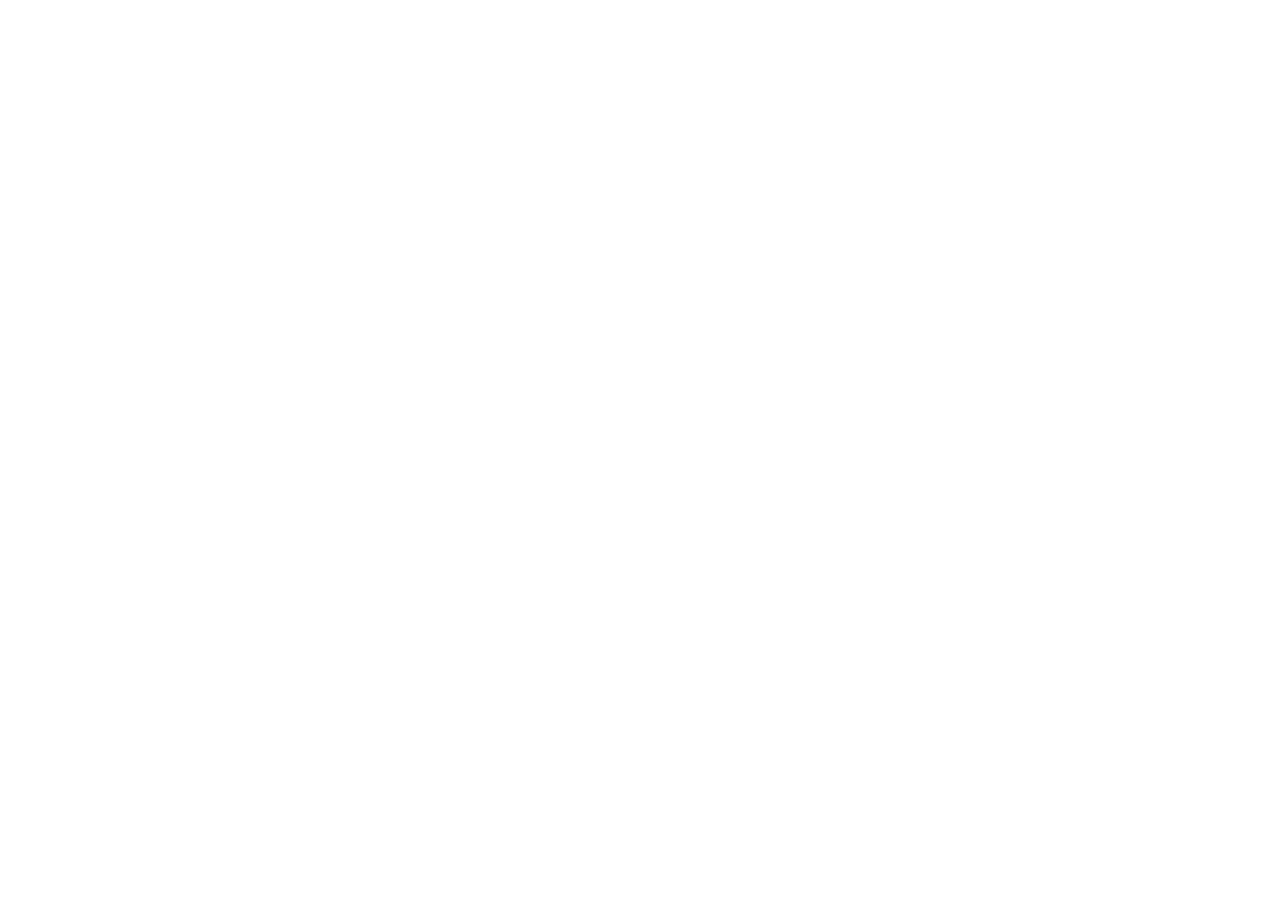
==== 1-challenge-encriptador/index.html @ 98409ceb "initial project" ====
<!DOCTYPE html>
<html lang="en">
<head>
    <meta charset="UTF-8">
    <meta http-equiv="X-UA-Compatible" content="IE=edge">
    <meta name="viewport" content="width=device-width, initial-scale=1.0">
    <title>Encriptador</title>
    <link rel="stylesheet" href="./assets/css/index.css">
</head>
<body>
    
    <script src="./assets/js/index.js"></script>
</body>
</html>
---- 1-challenge-encriptador/assets/css/index.css ----
@import url('https://fonts.googleapis.com/css2?family=Inter&display=swap');
:root{
    --main-bg-color: #E5E5E5;
    --button-encript-bg-color: #0A3871;
    --button-dencript-bg-color:#D8DFE8;
}
* {
    margin: 0 auto;
    box-sizing: border-box;
    font-family: 'Inter', sans-serif;
}
button{
    border-radius: 24px;
    width: 328px;
    height: 67px;
}
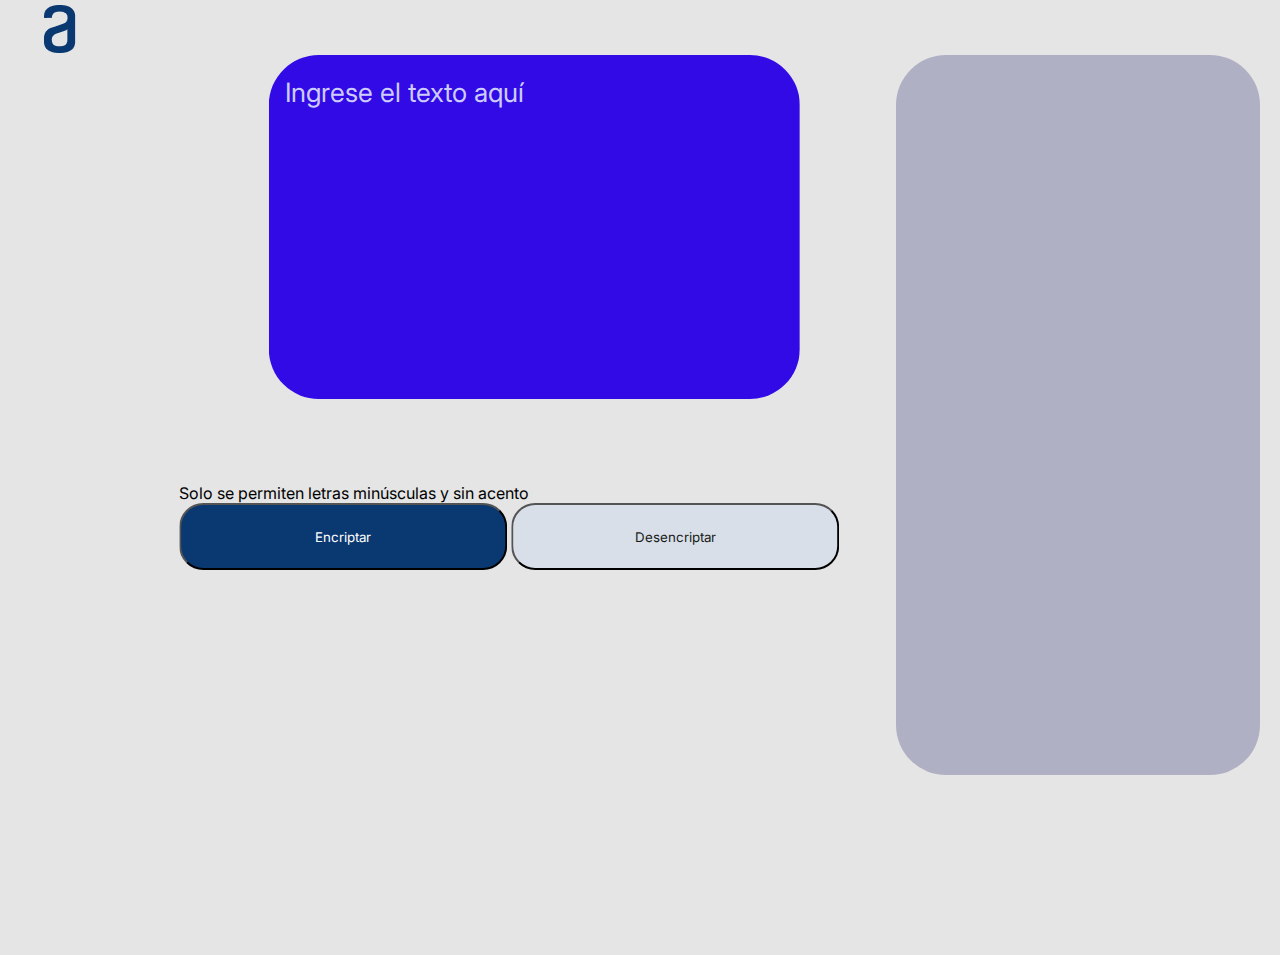
==== commit 0496f673: "initial structure html & css" ====
--- a/1-challenge-encriptador/index.html
+++ b/1-challenge-encriptador/index.html
@@ -8,7 +8,32 @@
     <link rel="stylesheet" href="./assets/css/index.css">
 </head>
 <body>
-    
+    <header>
+        <nav>
+            <img src="./assets/img/Logo.png" alt="logo">
+        </nav>
+    </header>
+    <main>
+        <section id="text">
+            <div id="text-content">
+                <textarea placeholder="Ingrese el texto aquí" name="" id="" cols="30" rows="10"></textarea>
+            </div>
+            <div id="encript">
+                <div class="buttons">
+                    <span>Solo se permiten letras minúsculas y sin acento</span>               
+                </div>
+                <div class="buttons">                    
+                    <button type="button" class="btn-encript">Encriptar</button>
+                    <button type="button" class="btn-unencript">Desencriptar</button>
+                </div>
+            </div>
+        </section>
+        <section id="message">            
+            <div id="text-message">
+
+            </div>
+        </section>
+    </main>
     <script src="./assets/js/index.js"></script>
 </body>
 </html>--- a/1-challenge-encriptador/assets/css/index.css
+++ b/1-challenge-encriptador/assets/css/index.css
@@ -8,9 +8,81 @@
     margin: 0 auto;
     box-sizing: border-box;
     font-family: 'Inter', sans-serif;
+    background: var(--main-bg-color);
+    overflow: hidden;
 }
 button{
     border-radius: 24px;
     width: 328px;
     height: 67px;
+    cursor: pointer;
+}
+button:hover{
+    opacity: 0.5;
+    transition-delay: 1000;
+}
+nav{
+    width: 100%;
+    height: 55px;
+}
+nav img{
+    float: left;
+    margin-top: 5px;
+}
+main{
+    height: 100vh;
+}
+textarea{
+    resize: none;
+    background: rgb(50, 10, 230);
+    border-radius: 50px;
+    padding-top: 20px;
+    padding-left: 15px;
+    border-radius: 50px;
+    font-size: 20pt;
+    border-color: transparent;
+    color: white;
+}
+textarea::placeholder{
+    color: #CCCCFF;
+}
+span{
+    color: var(#404043);    
+}
+#text{
+    float: left;
+    width: 70%;
+}
+#message{
+    float: left;
+    width: 30%;
+    padding-right: 20px;
+}
+#text-content{
+    transform: translate(30%);
+    -webkit-transform: translate(30%);
+    -moz-transform: translate(30%);
+    -ms-transform: translate(30%);
+    -o-transform: translate(30%);
+    margin-bottom: 80px;
+}
+#text-message{
+    height: 80vh;
+    background-color: #b0b0c5;
+    border-radius: 50px;
+}
+.buttons{
+    transform: translate(20%);
+    -webkit-transform: translate(20%);
+    -moz-transform: translate(20%);
+    -ms-transform: translate(20%);
+    -o-transform: translate(20%);
+}
+.btn-encript{
+    background-color: var(--button-encript-bg-color);
+    color: #FFFFFF;
+}
+.btn-unencript{
+    background-color: var(--button-dencript-bg-color);
+    color: #1a1c1a;
 }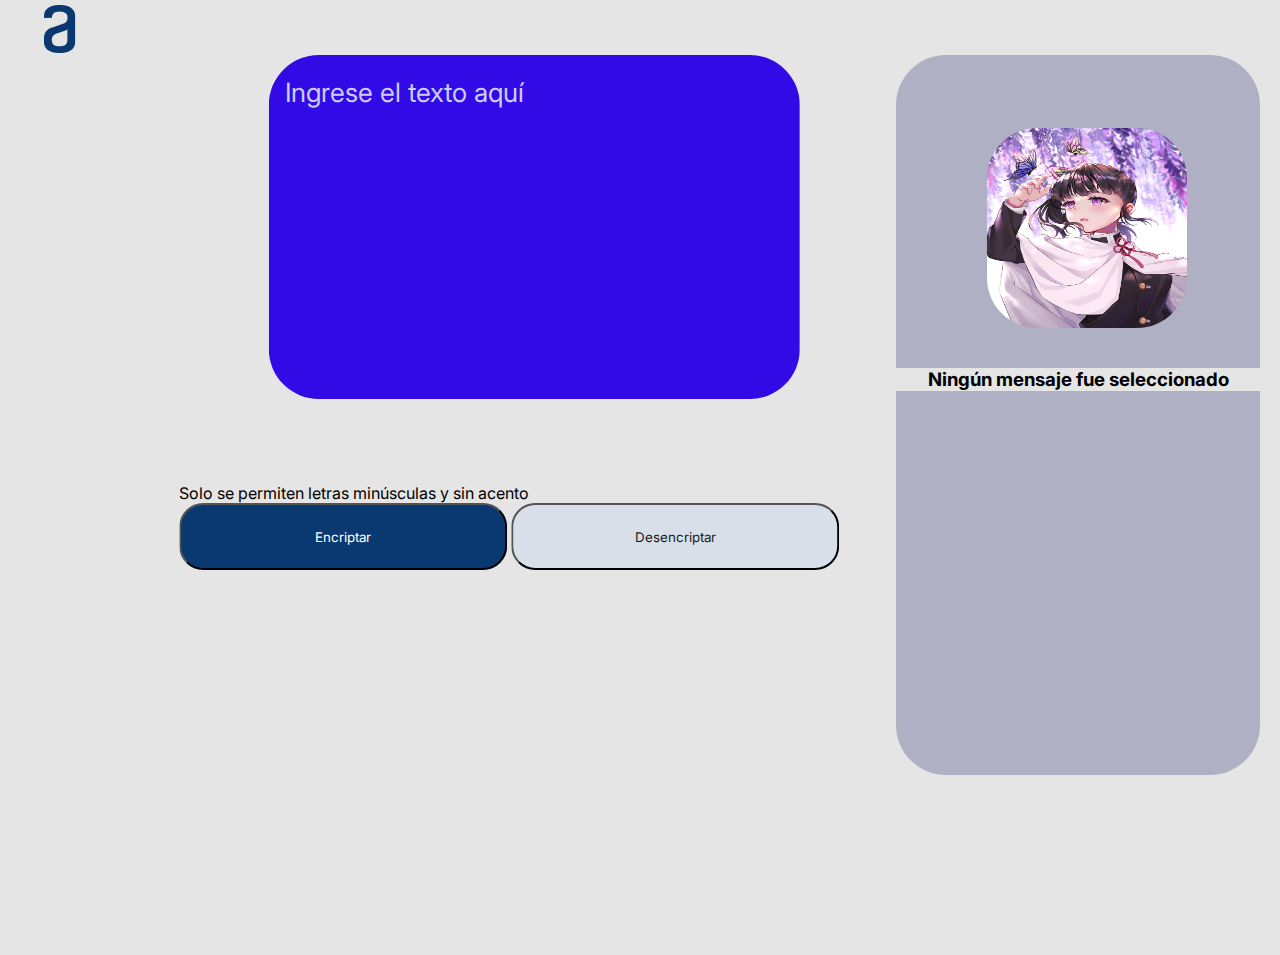
==== commit 9e7cff96: "initial structure done, js next" ====
--- a/1-challenge-encriptador/index.html
+++ b/1-challenge-encriptador/index.html
@@ -30,7 +30,10 @@
         </section>
         <section id="message">            
             <div id="text-message">
-
+                <img src="./assets/img/kanao.jpg" alt="kanao">
+                <div class="message">
+                    <h3>Ningún mensaje fue seleccionado</h3>
+                </div>
             </div>
         </section>
     </main>
--- a/1-challenge-encriptador/assets/css/index.css
+++ b/1-challenge-encriptador/assets/css/index.css
@@ -49,6 +49,16 @@
 span{
     color: var(#404043);    
 }
+h3{
+    background-color: transparent !important
+}
+#text-message img{
+    height: 200px;
+    width: 200px;
+    border-radius: 50px;
+    margin-left: 25%;
+    margin-top: 20%;
+}
 #text{
     float: left;
     width: 70%;
@@ -85,4 +95,8 @@
 .btn-unencript{
     background-color: var(--button-dencript-bg-color);
     color: #1a1c1a;
+}
+.message{
+    text-align: center;
+    margin-top: 10%;
 }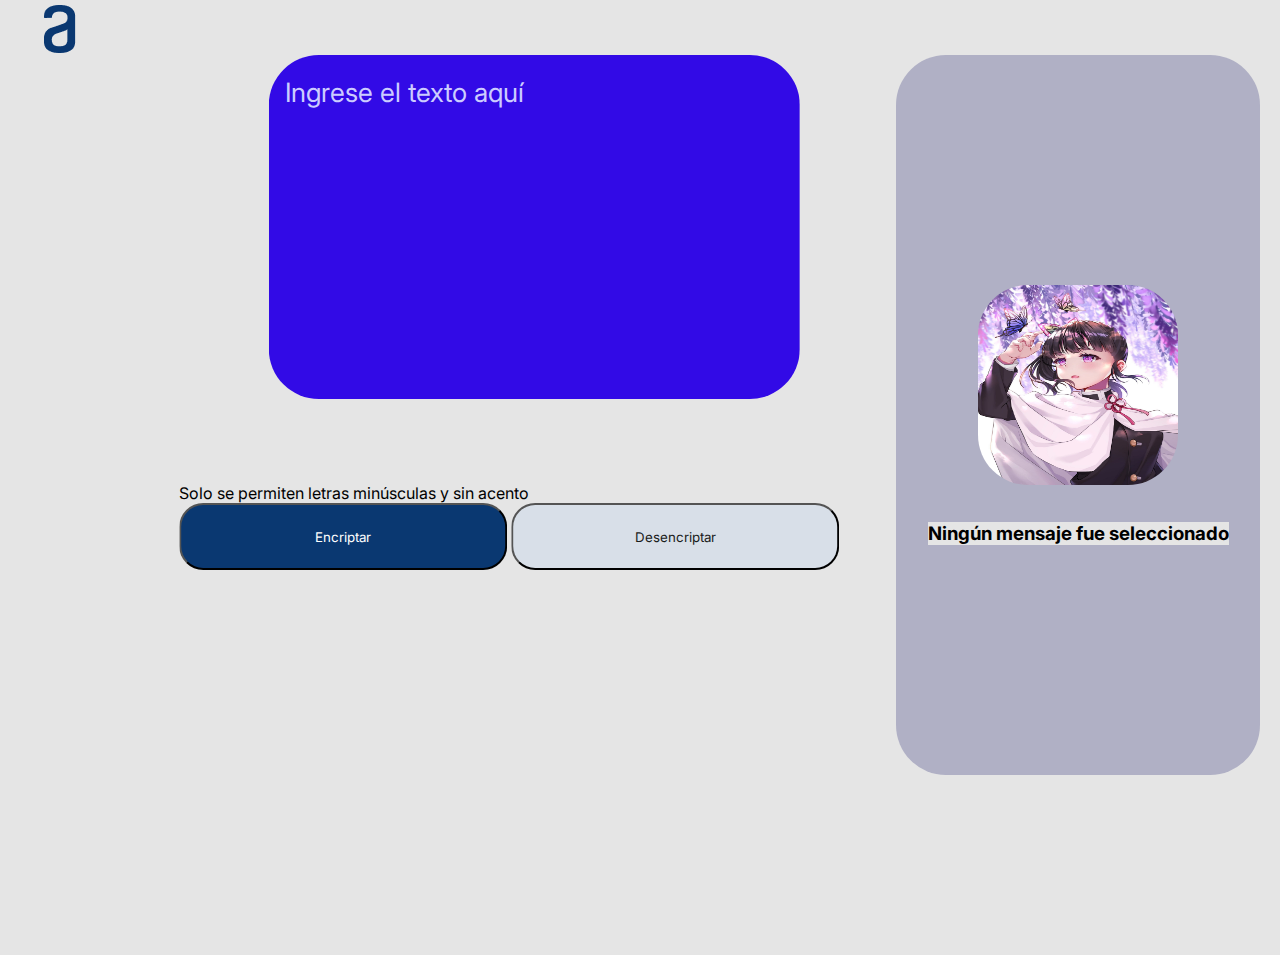
==== commit 5e11ef8d: "copy button" ====
--- a/1-challenge-encriptador/index.html
+++ b/1-challenge-encriptador/index.html
@@ -16,7 +16,8 @@
     <main>
         <section id="text">
             <div id="text-content">
-                <textarea placeholder="Ingrese el texto aquí" name="" id="" cols="30" rows="10"></textarea>
+                <textarea id="main-text-area" placeholder="Ingrese el texto aquí" cols="30" rows="10"></textarea>
+                <div></div>
             </div>
             <div id="encript">
                 <div class="buttons">
@@ -30,11 +31,18 @@
         </section>
         <section id="message">            
             <div id="text-message">
-                <img src="./assets/img/kanao.jpg" alt="kanao">
-                <div class="message">
-                    <h3>Ningún mensaje fue seleccionado</h3>
+                <div class="show">
+                    <img src="./assets/img/kanao.jpg" alt="kanao">
+                    <div class="message">
+                        <h3>Ningún mensaje fue seleccionado</h3>
+                    </div>
                 </div>
-            </div>
+                <div id="hide" class="hide-element">
+                    <textarea id="crypt-message" cols="25" rows="10"></textarea>
+                    <button id="btn-copy" style="width: 200px;margin-top:50px;">Copiar Texto</button>
+                    <div></div>
+                </div>
+            </div>                     
         </section>
     </main>
     <script src="./assets/js/index.js"></script>
--- a/1-challenge-encriptador/assets/css/index.css
+++ b/1-challenge-encriptador/assets/css/index.css
@@ -32,7 +32,13 @@
 main{
     height: 100vh;
 }
-textarea{
+span{
+    color: var(#404043);    
+}
+h3{
+    background-color: transparent !important
+}
+#main-text-area{
     resize: none;
     background: rgb(50, 10, 230);
     border-radius: 50px;
@@ -43,21 +49,13 @@
     border-color: transparent;
     color: white;
 }
-textarea::placeholder{
+#main-text-area::placeholder{
     color: #CCCCFF;
-}
-span{
-    color: var(#404043);    
-}
-h3{
-    background-color: transparent !important
 }
 #text-message img{
     height: 200px;
     width: 200px;
     border-radius: 50px;
-    margin-left: 25%;
-    margin-top: 20%;
 }
 #text{
     float: left;
@@ -80,6 +78,23 @@
     height: 80vh;
     background-color: #b0b0c5;
     border-radius: 50px;
+    display: flex;
+    justify-content: center;
+    align-items: center;
+    flex-direction: column;
+}
+#crypt-message{
+    background-color: #b0b0c5;
+    border-color: transparent;
+    color: white;
+}
+.show{
+    display: flex;
+    justify-content: center;
+    align-items: center;
+    flex-direction: column;
+    width: 100%;
+    background-color: #b0b0c5;
 }
 .buttons{
     transform: translate(20%);
@@ -99,4 +114,15 @@
 .message{
     text-align: center;
     margin-top: 10%;
+}
+.hide-element{
+    display: none;
+}
+.show-element{
+    display: flex;
+    justify-content: center;
+    align-items: center;
+    flex-direction: column;
+    width: 100%;
+    background-color: #b0b0c5;
 }